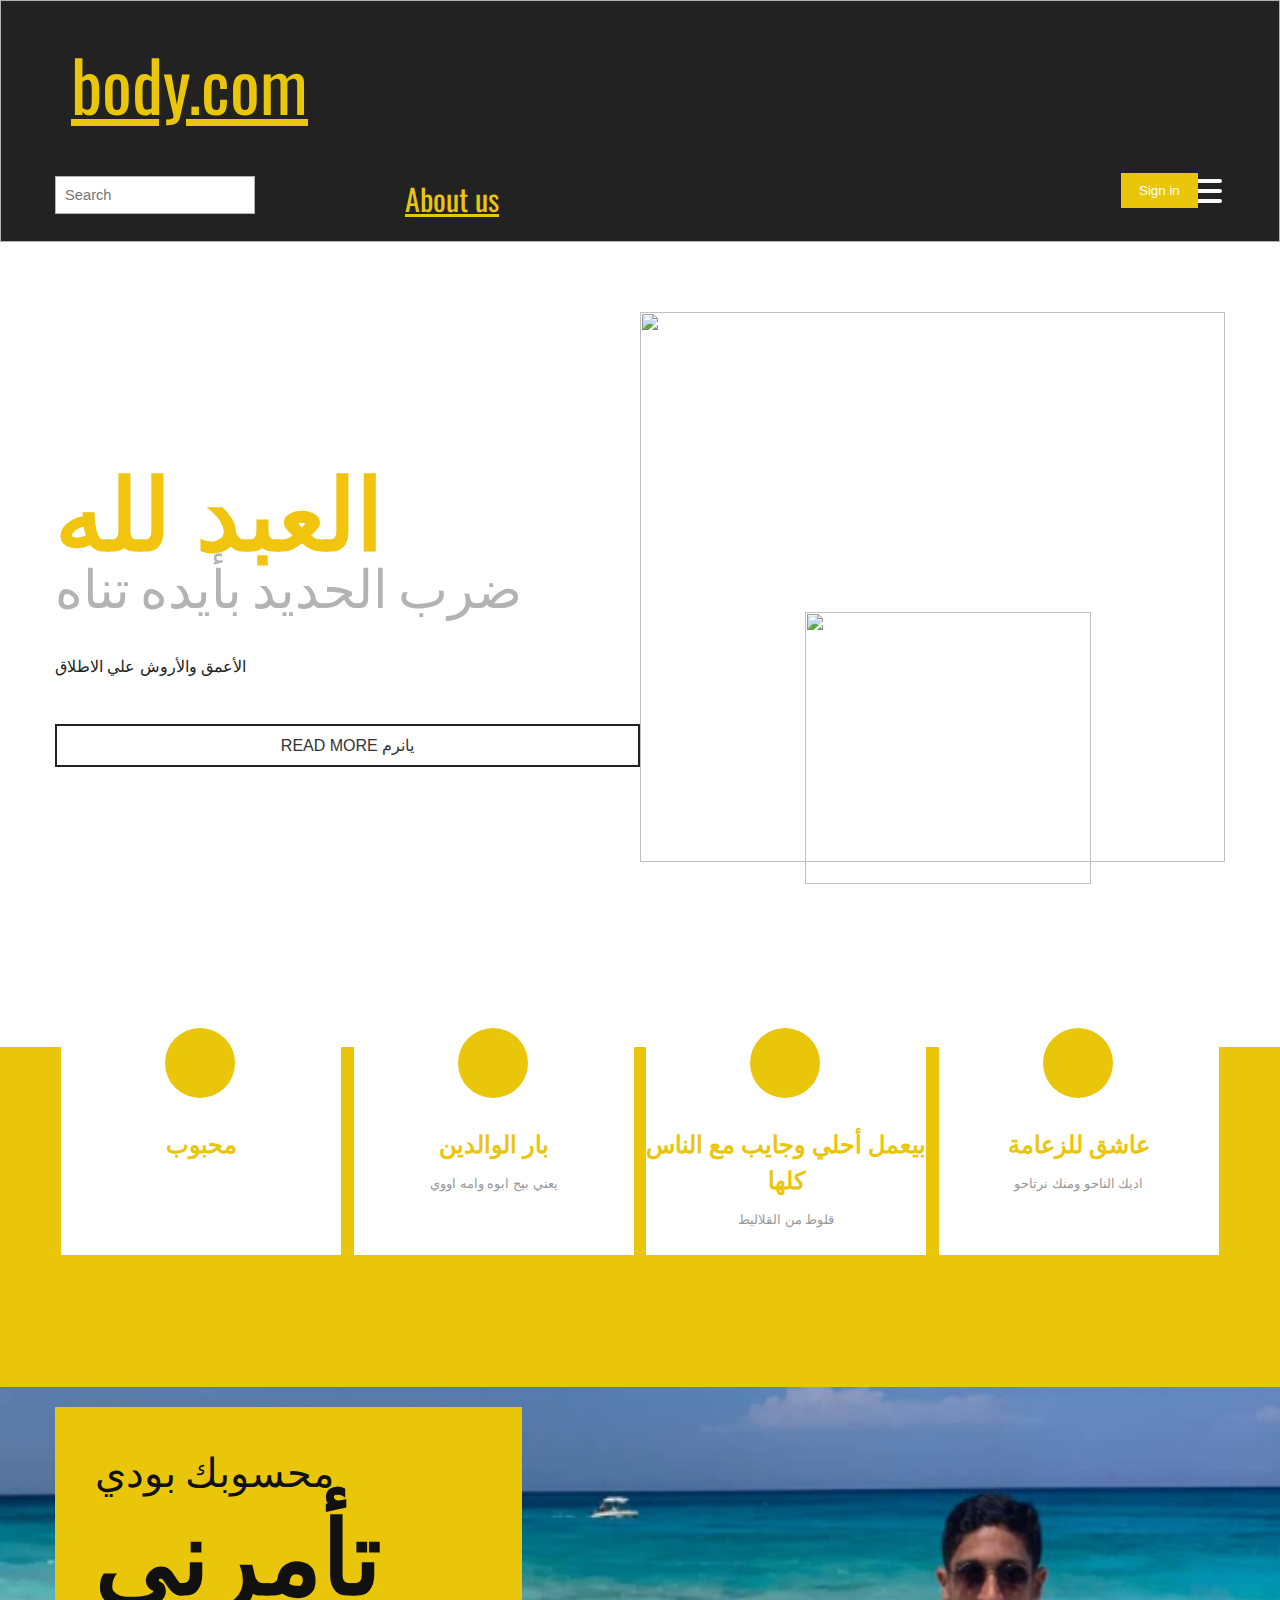
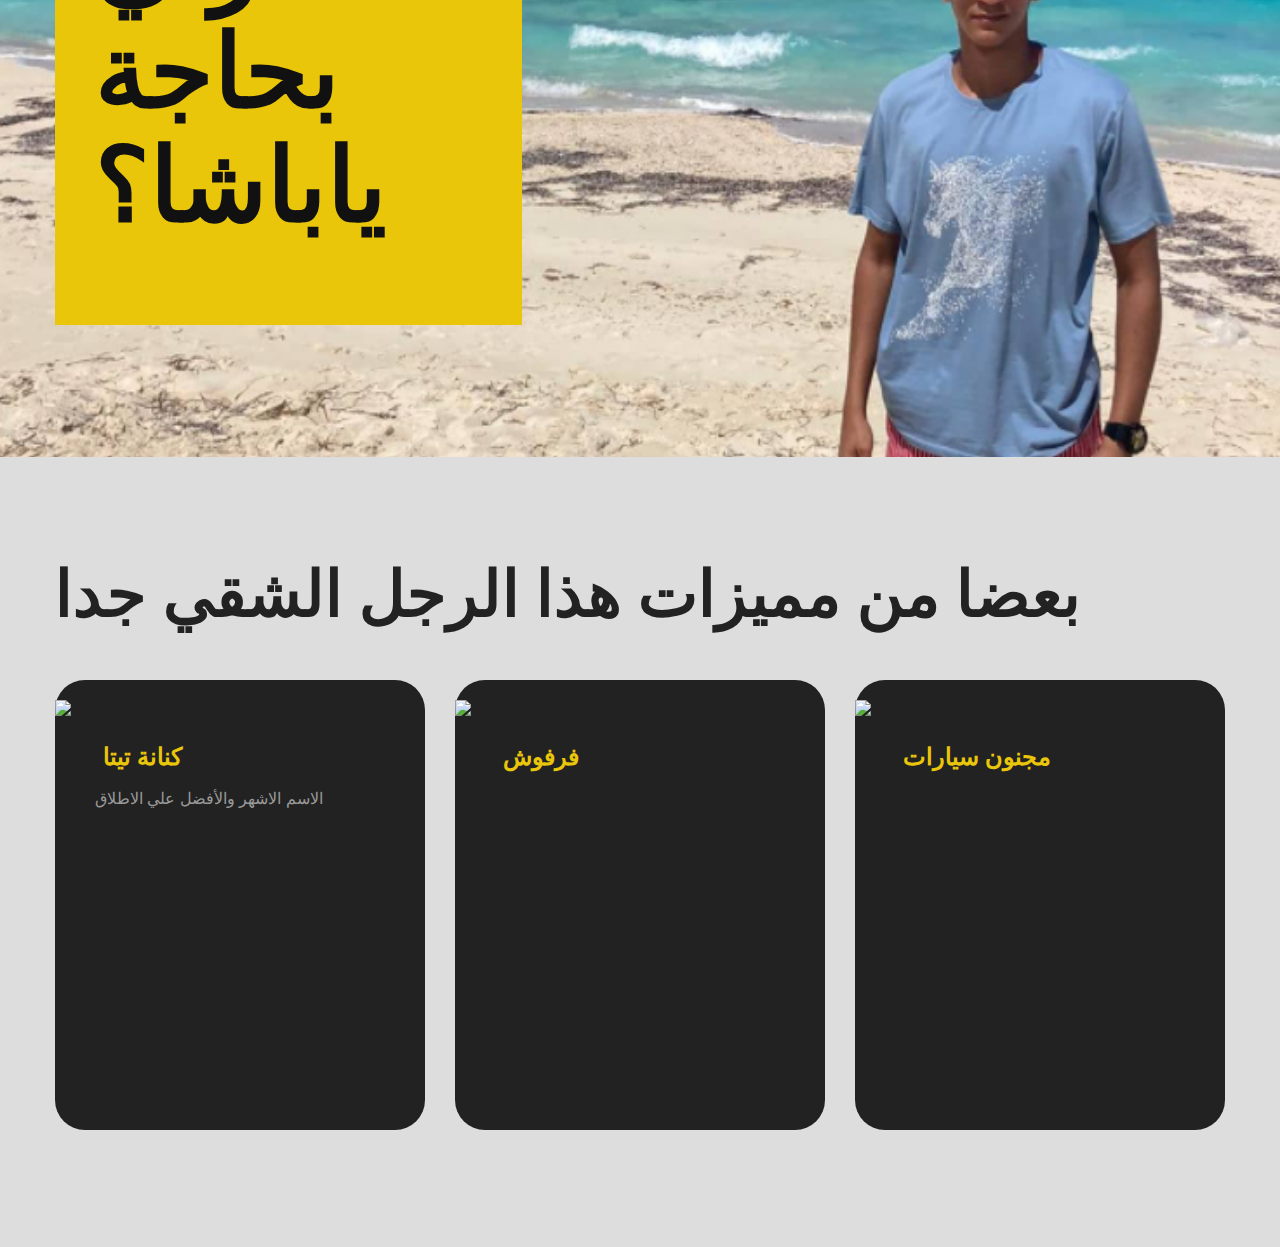
==== body.com.html @ af5f7083 "body for fun" ====
<!DOCTYPE html>
<html>
  <head>
    <meta charset="UTF-8" />
    <meta name="viewport" content="width=device-width, intial-scale=1.0" />
    <link rel="stylesheet" href="./css/stylesheet.css" />
    <link
      href="https://fonts.googleapis.com/css?family=Oswald"
      rel="stylesheet"
    />

    <title>body.com</title>
  </head>
  <body>
      <!-- Star Head -->

      <div class="head">
          <div class="logo2">
              <a href="fixer.com.html" class="logo" style=" font-size: 70px; color: #eac60b; position: relative; left: 50px; top: 10px;">body.com</a>
          </div>
          <a href="login.html"><button type="submit" class="signbutton">Sign in</button></a>
          <div class="cont">
              <label for="search"> <i class="fas fa-search"></i> </label>
              <input id="search" type="search" placeholder="&nbsp;Search" />
              <div class="menu">

                  <div></div>
                  <div></div>
                  <div></div>
              </div>
              <a href="second html about us.html" style="color: #eac60b; font-size:30px; position:relative;left:150px;">About us</a>
          </div>
      </div>
      <!-- End Head -->
      <!-- Start Home Repaire -->
      <div class="home">
          <div class="cont">
              <div class="text">
                  <h1>العبد لله</h1>
                  <h2>ضرب الحديد بأيده تناه</h2>
                  <p>
                      الأعمق والأروش علي الاطلاق
                  </p>
                  <button>Read More يانرم</button>
              </div>
              <div class="picture">
                  <img src="photo.png" alt="" />
                  <img class="over" src="gym.png" alt="" />
              </div>
          </div>
      </div>
      <!-- End Home Repaire -->
      <div class="clear"></div>
      <!-- Start Features -->
      <div class="features">
          <div class="cont">
              <div>
                  <div class="ico"><i class="fas fa-broom"></i></div>
                  محبوب
                  <p>

                  </p>
              </div>
              <div>
                  <div class="ico"><i class="fas fa-paint-roller"></i></div>
                بار الوالدين
                  <p>
                    يعني بيح ابوه وامه اووي
                  </p>
              </div>
              <div>
                  <div class="ico"><i class="fas fa-lightbulb"></i></div>
                بيعمل أحلي وجايب مع الناس كلها
                  <p>
                      قلوط من القلاليط
                  </p>
              </div>
              <div>
                  <div class="ico"><i class="fas fa-home"></i></div>
                  عاشق للزعامة
                  <p>
                    اديك الناحو ومنك نرتاحو
                  </p>
              </div>
          </div>
      </div>

      <!-- End Features -->

      <!-- Start How -->
      <div class="how">
          <div class="cont">
              <div>
                  <span>محسوبك بودي </span>
                  <span></span>
                  تأمرني بحاجة ياباشا؟
              </div>

          </div>
      </div>
      <!-- End How -->
      <!-- Start popular -->
      <div class="popular">
          <div class="cont">
              <h1>                بعضا من مميزات هذا الرجل الشقي جدا
            </h1>
              <p>
              </p>
              <div>
                  <div>
                      <img src="shakl.png" />
                      &nbsp;&nbsp;&nbsp;&nbsp;&nbsp;&nbsp;&nbsp;&nbsp;كنانة تيتا
                      <p>
                      الاسم الاشهر والأفضل علي الاطلاق
                      </p>
                  </div>
                  <div>
                      <img src="new.png" />
                      &nbsp;&nbsp;&nbsp;&nbsp;&nbsp;&nbsp;&nbsp;&nbsp;فرفوش
                      <p>
                      </p>
                  </div>
                  <div>
                      <img src="car2.png" />
                      &nbsp;&nbsp;&nbsp;&nbsp;&nbsp;&nbsp;&nbsp;&nbsp;مجنون سيارات
                      <p>

                      </p>
                  </div>
              </div>

          </div>
      </div>
      <!-- End popular -->
      <script src="code.js"></script>


  </body>
</html>
---- css/stylesheet.css ----
.newform {
position:relative;

}
form {
    border: 5px solid #eac60b;
    height:800px;
    background-color:#222 ;
}

/* Full-width inputs */
input[type=text], input[type=password] {
    width: 100%;
    padding: 12px 20px;
    margin: 8px 0;
    display: inline-block;
    border: 1px solid #ccc;
    box-sizing: border-box;
}

/* Set a style for all buttons */
button {
    background-color: #eac60b;
    ;
    color: white;
    padding: 14px 20px;
    margin: 8px 0;
    border: none;
    cursor: pointer;
    width: 100%;
}

    /* Add a hover effect for buttons */
    button:hover {
        opacity: 0.8;
    }

/* Extra style for the cancel button (yellwo) */
.cancelbtn {
    width:auto;
    position:relative;
    left:620px;
    padding: 10px 18px;
    background-color: #eac60b;
}

/* Center the avatar image inside this container */
.imgcontainer {
    text-align: center;
    margin: 24px 0 12px 0;
}

/* Avatar image */
img.avatar {
    width: 40%;
    border-radius: 50%;
}

/* Add padding to containers */
.container {
    padding: 16px;
}

/* The "Forgot password" text */
span.psw {
    float: right;
    padding-top: 16px;
}

/* Change styles for span and cancel button on extra small screens */
@media screen and (max-width: 300px) {
    span.psw {
        display: block;
        float: none;
    }


}
/*sign in button */
.signbutton {
    width: auto;
    position: relative;
    left: 1100px;
    bottom:-40px;
    padding: 10px 18px;
    background-color: #eac60b;
}


------------------------------------------------------
.abuelmkarem {
color:aliceblue;

}
.logo {
    font-size: 70px;
    color: #f3f3f3;
    position: relative;
    left: 50px;
    top: 10px;
}
.logo2{

    background-color: #222;
}

body {
  font-family: "Oswald";
  margin: 0px;
  padding: 0px;
  height: 400px;
}
.cont {
  width: 1170px;
  margin: auto;
}
/*Star Head*/
.head {
    padding: 20px 20px;
    border: 1px solid #b3b3b3;
    background-color: #222;
}
.head input {
  background-color: white;
  width: 200px;
  border: 1px #b3b3b3 solid;
  color: #b3b3b3;
  font-size: 11pt;
  float: left;
  padding: 10px 5px;
  font-weight: lighter;
}
.head i {
  position: relative;
  bottom: -6px;
  left: -2%;
  color: #b3b3b3;
}
.head i:hover {
  opacity: 80%;
  cursor: pointer;
}
.menu {
  width: 50px;
  float: right;
}
.head .menu div {
    display: inline;
    width: 40px;
    height: 4px;
    background-color: #fafafa;
    border-radius: 2px;
    margin: 3px;
    float: right;
}
.menu:hover {
  opacity: 80%;
  cursor: pointer;
}
/*End Head*/

/*Start Home Repaire*/
.home {
  padding-top: 70px;
}
.text {
  width: 50%;
  float: left;
  display: inline-block;
}
.home .cont .text h1 {
  font-size: 74pt;
  text-transform: uppercase;
  color: #f1c50e;
  font-weight: bold;
  margin-bottom: 0px;
  margin-top: 120px;
  font-family: "Oswald";
}
.home .cont .text h2 {
  font-size: 40pt;
  color: #b3b3b3;
  margin-top: 0px;
  margin-bottom: 15px;
  padding-bottom: 48px;
  font-weight: lighter;
  line-height: 10px;
}
.home .cont .text p {
  width: 95%;
  margin-right: 5%;
}
.home .cont .picture {
  width: 50%;
  float: right;
  display: inline-block;
  position: relative;
}
.home .cont .picture img {
  width: 100%;
  margin: 0px;
  height: 550px;
}
.home .cont .picture .over {
  position: absolute;
  top: 300px;
  right: 11px;
  width: 70%;
  height: 70%;
}
.home .cont .text button {
  background: none;
  padding: 10px 30px;
  font-size: 12pt;
  border: 2px solid #222;
  color: #333;
  text-transform: uppercase;
  border-radius: 0px;
}

/*End Home Repaire*/

/*Start Features*/
.features {
  margin-top: 180px;
  height: 340px;
  background-color: #eac60b;
}
.features .cont {
  display: flex;
  flex-direction: row;
  justify-content: space-around;
}
.features .cont > div {
  background-color: white;
  width: 280px;
  padding-top: 60px;
  text-align: center;
  font-size: 18pt;
  font-weight: bold;
  color: #eac60b;
  text-transform: uppercase;
}
.features .cont div p {
  text-align: center;
  font-size: 10pt;
  font-weight: initial;
  color: #999;
  padding: 0px 10px 10px;
  text-transform: initial;
  text-align: 1.2;
}
.features .cont div .ico {
  font-size: 30pt;
  height: 70px;
  width: 70px;
  color: #222;
  background-color: #eac60b;
  line-height: 70px;
  border-radius: 50%;
  text-align: center;
  margin-left: 104px;
  margin-top: -79px;
  margin-bottom: 26px;
}

/*End Features*/

/* Start About US */
.about {
  height: 400px;
  background-color: #e5e5e5;
  padding: 40px;
}
.about .cont {
  color: #111111;
  font-size: 80px;
  text-align: center;
}
.about .cont p {
  text-align: 1.3;
  font-size: 20px;
  width: 70%;
  margin: 50px auto -25px;
  font-weight: lighter;
  padding-bottom: 0px;
}
.about .cont button {
  background: #eac60b;
  padding: 13px 30px;
  font-size: 12pt;
  border: none;
  color: #333;
  text-transform: uppercase;
  border-radius: 0px;
}
/* End About Us */

/* Start How */
.how {
  background-image: url(../bfmin.jpg);
  height: 650px;
  background-size: 100% 750px;
  padding-top: 20px;
}
.how .cont div span {
  background-color: #eac60b;
  text-transform: initial;
  font-size: 40px;
  letter-spacing: 10px;
  display: block;
  font-weight: initial;
}

.how .cont div {
  height: 438px;
  width: 387px;
  background-color: #eac60b;
  margin-top: 0px;
  text-transform: uppercase;
  font-size: 103px;
  font-weight: bold;
  line-height: 1.1;
  padding: 40px 40px;
  color: #111111;
  word-spacing: 1.1;
}
.how .cont > p {
  color: white;
  margin-top: 35px;
}
.how .cont p a {
  color: #eac60b;
  text-decoration: none;
  font-weight: bold;
}

/* End How */

/* Start popular */
.popular {
  background-color: #ddd;
  background-image: url(../fffmin.jpg);
  height: 750px;
  background-size: 100% 800px;
  padding-top: 40px;
}
.popular .cont h1 {
  font-size: 4em;
  margin-bottom: 0px;
  color: #222;
}

.popular .cont p {
  color: black;
  margin-top: 10px;
  width: 78%;
}
.popular .cont > div {
  display: flex;
  flex-direction: row;
  justify-content: space-between;
  height: 450px;
  font-weight: bold;
  color: #eac60b;
  text-transform: uppercase;
  font-size: 24px;
}

.popular .cont div p {
  font-size: 12pt;
  font-weight: initial;
  color: #999;
  padding: 13px 10px 10px;
  text-transform: initial;
  text-align: 1.3;
  margin: 0px 30px;
}
.popular .cont div img {
  display: block;
  margin: 20px auto;
}

.popular .cont > div div {
  background-color: #222;
  border-radius: 30px;
  width: 370px;
}

.popular .cont p a {
  color: #151619;
  text-decoration: none;
  font-weight: bold;
}

/* End popular */

p {
  color: #222;
  font-family: Arial;
  line-height: 1.7;
  padding-bottom: 20px;
}
.clear {
  clear: both;
}
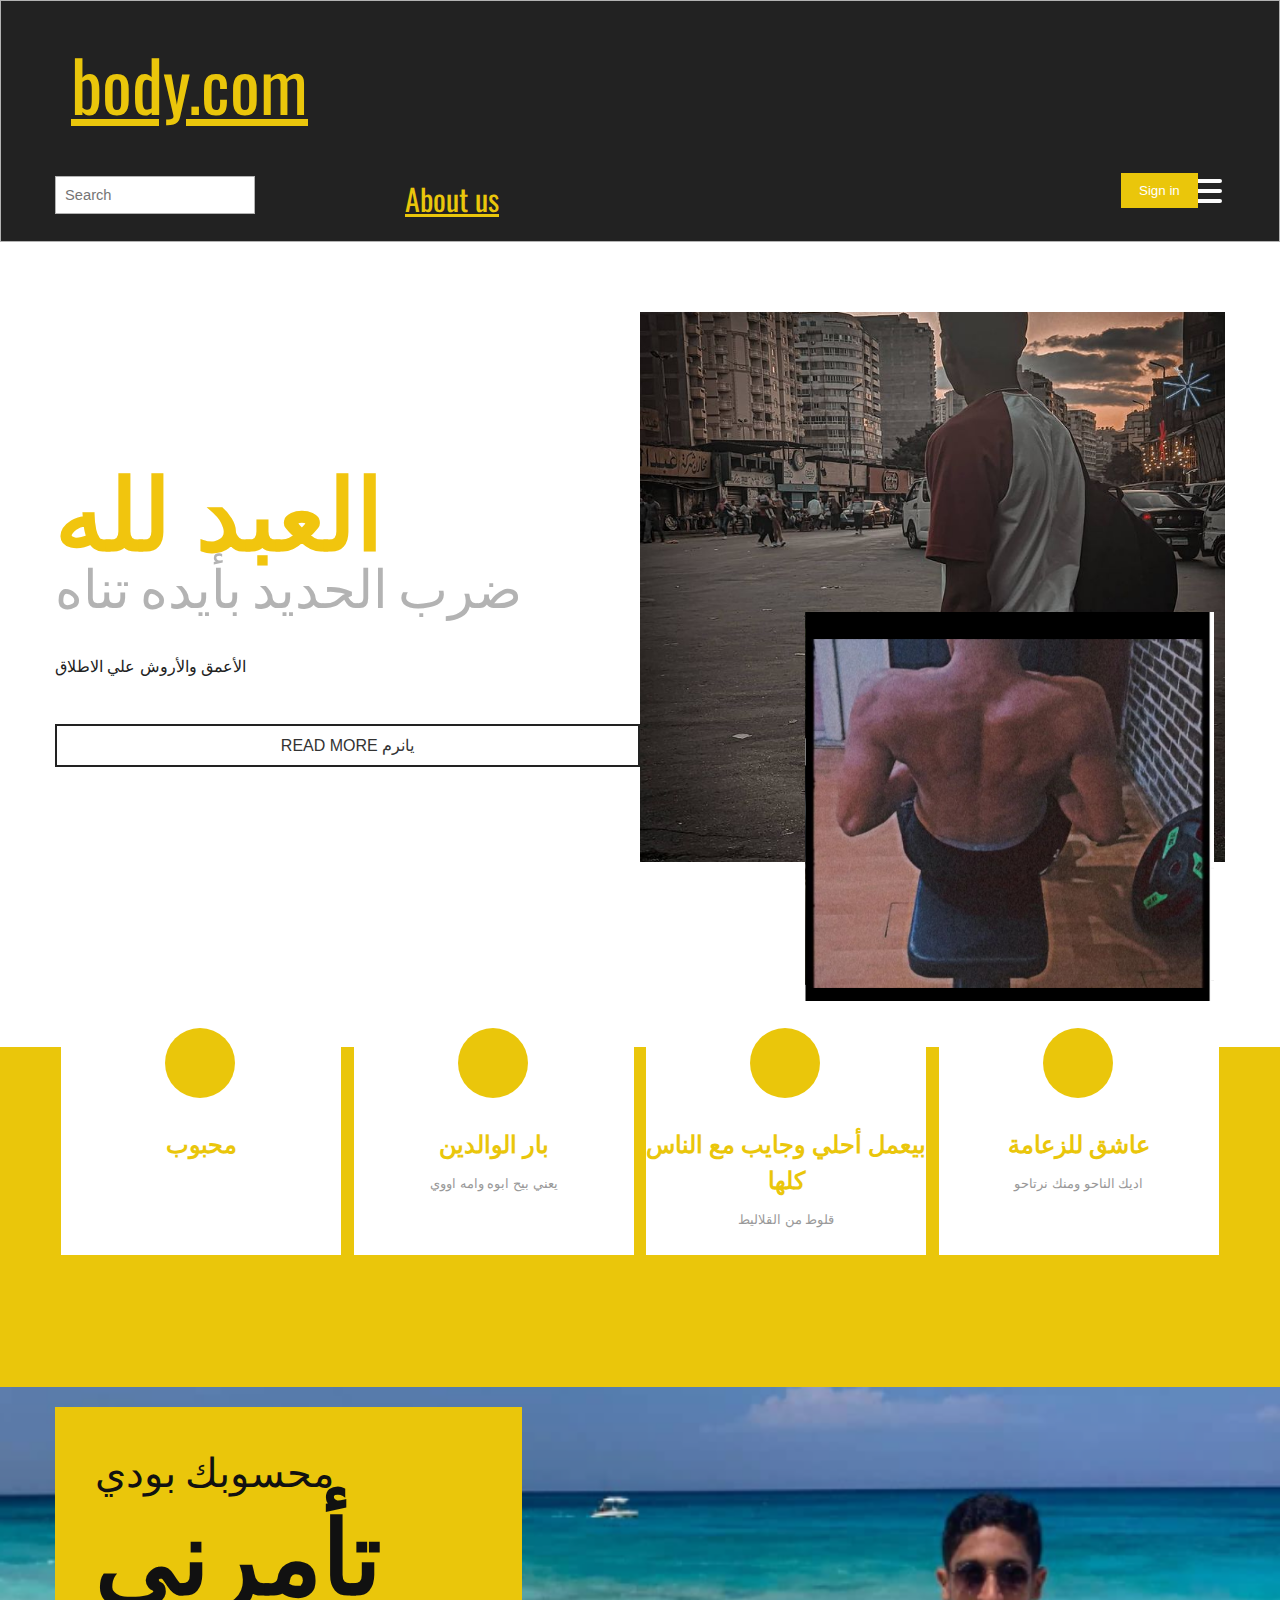
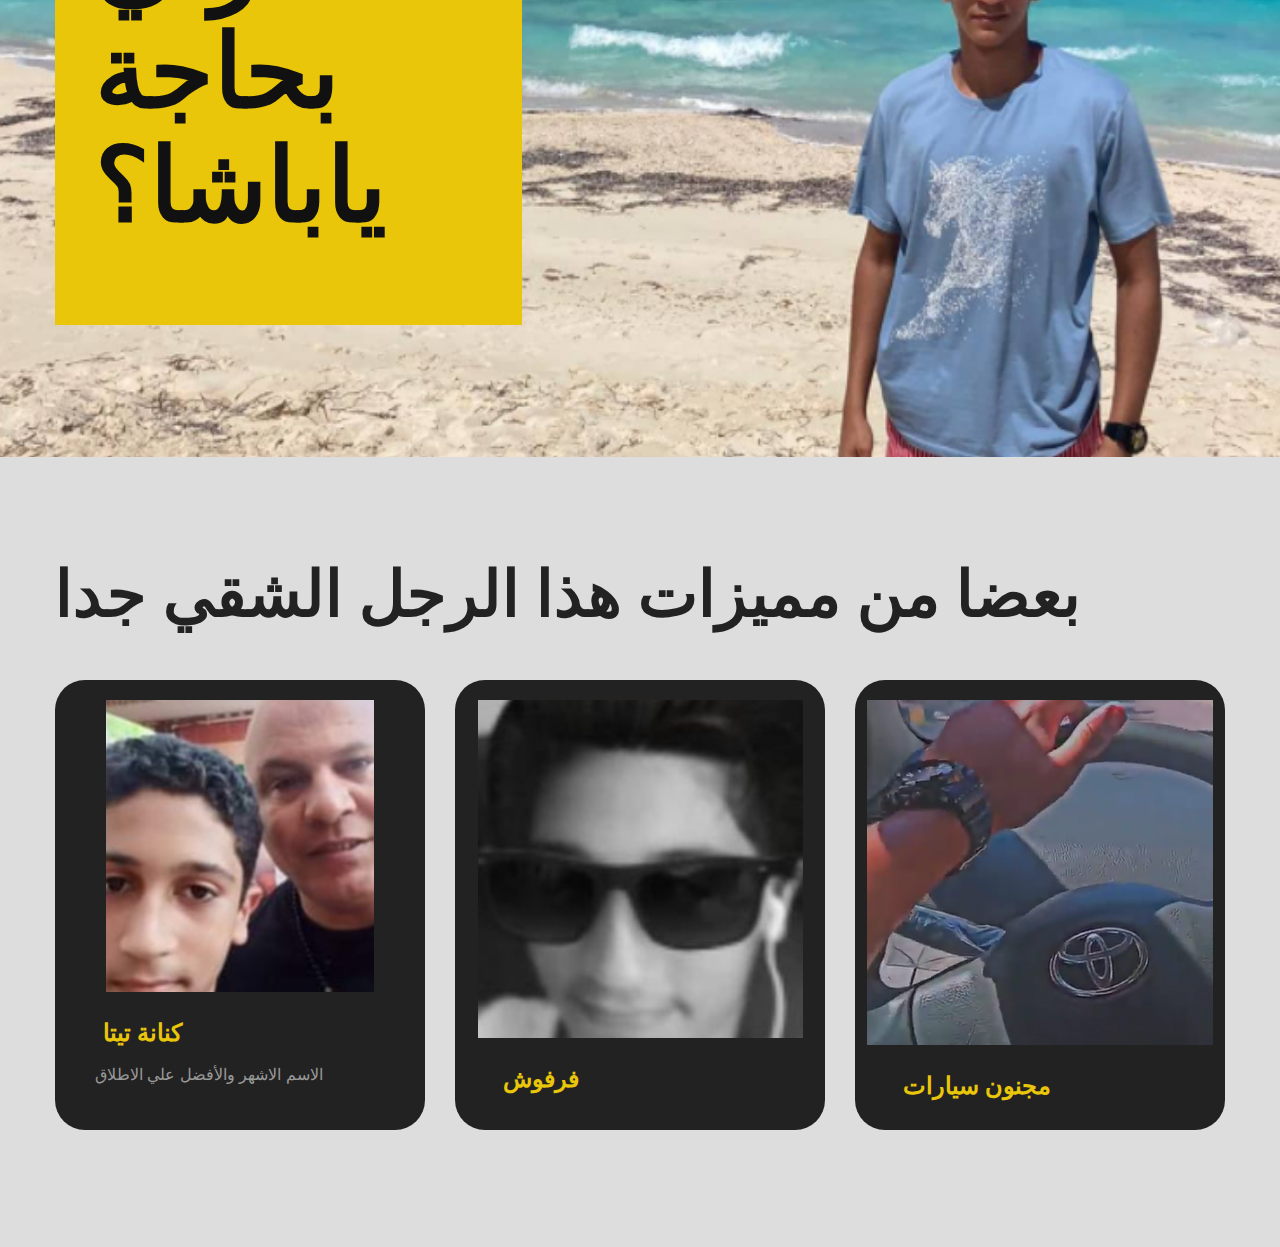
==== commit ffd1102d: "new photos format" ====
--- a/body.com.html
+++ b/body.com.html
@@ -44,8 +44,8 @@
                   <button>Read More يانرم</button>
               </div>
               <div class="picture">
-                  <img src="photo.png" alt="" />
-                  <img class="over" src="gym.png" alt="" />
+                  <img src="photo.jpg" alt="" />
+                  <img class="over" src="gym.jpg" alt="" />
               </div>
           </div>
       </div>
@@ -108,20 +108,20 @@
               </p>
               <div>
                   <div>
-                      <img src="shakl.png" />
+                      <img src="shakl.jpg" />
                       &nbsp;&nbsp;&nbsp;&nbsp;&nbsp;&nbsp;&nbsp;&nbsp;كنانة تيتا
                       <p>
                       الاسم الاشهر والأفضل علي الاطلاق
                       </p>
                   </div>
                   <div>
-                      <img src="new.png" />
+                      <img src="new.jpg" />
                       &nbsp;&nbsp;&nbsp;&nbsp;&nbsp;&nbsp;&nbsp;&nbsp;فرفوش
                       <p>
                       </p>
                   </div>
                   <div>
-                      <img src="car2.png" />
+                      <img src="car2.jpg" />
                       &nbsp;&nbsp;&nbsp;&nbsp;&nbsp;&nbsp;&nbsp;&nbsp;مجنون سيارات
                       <p>
 
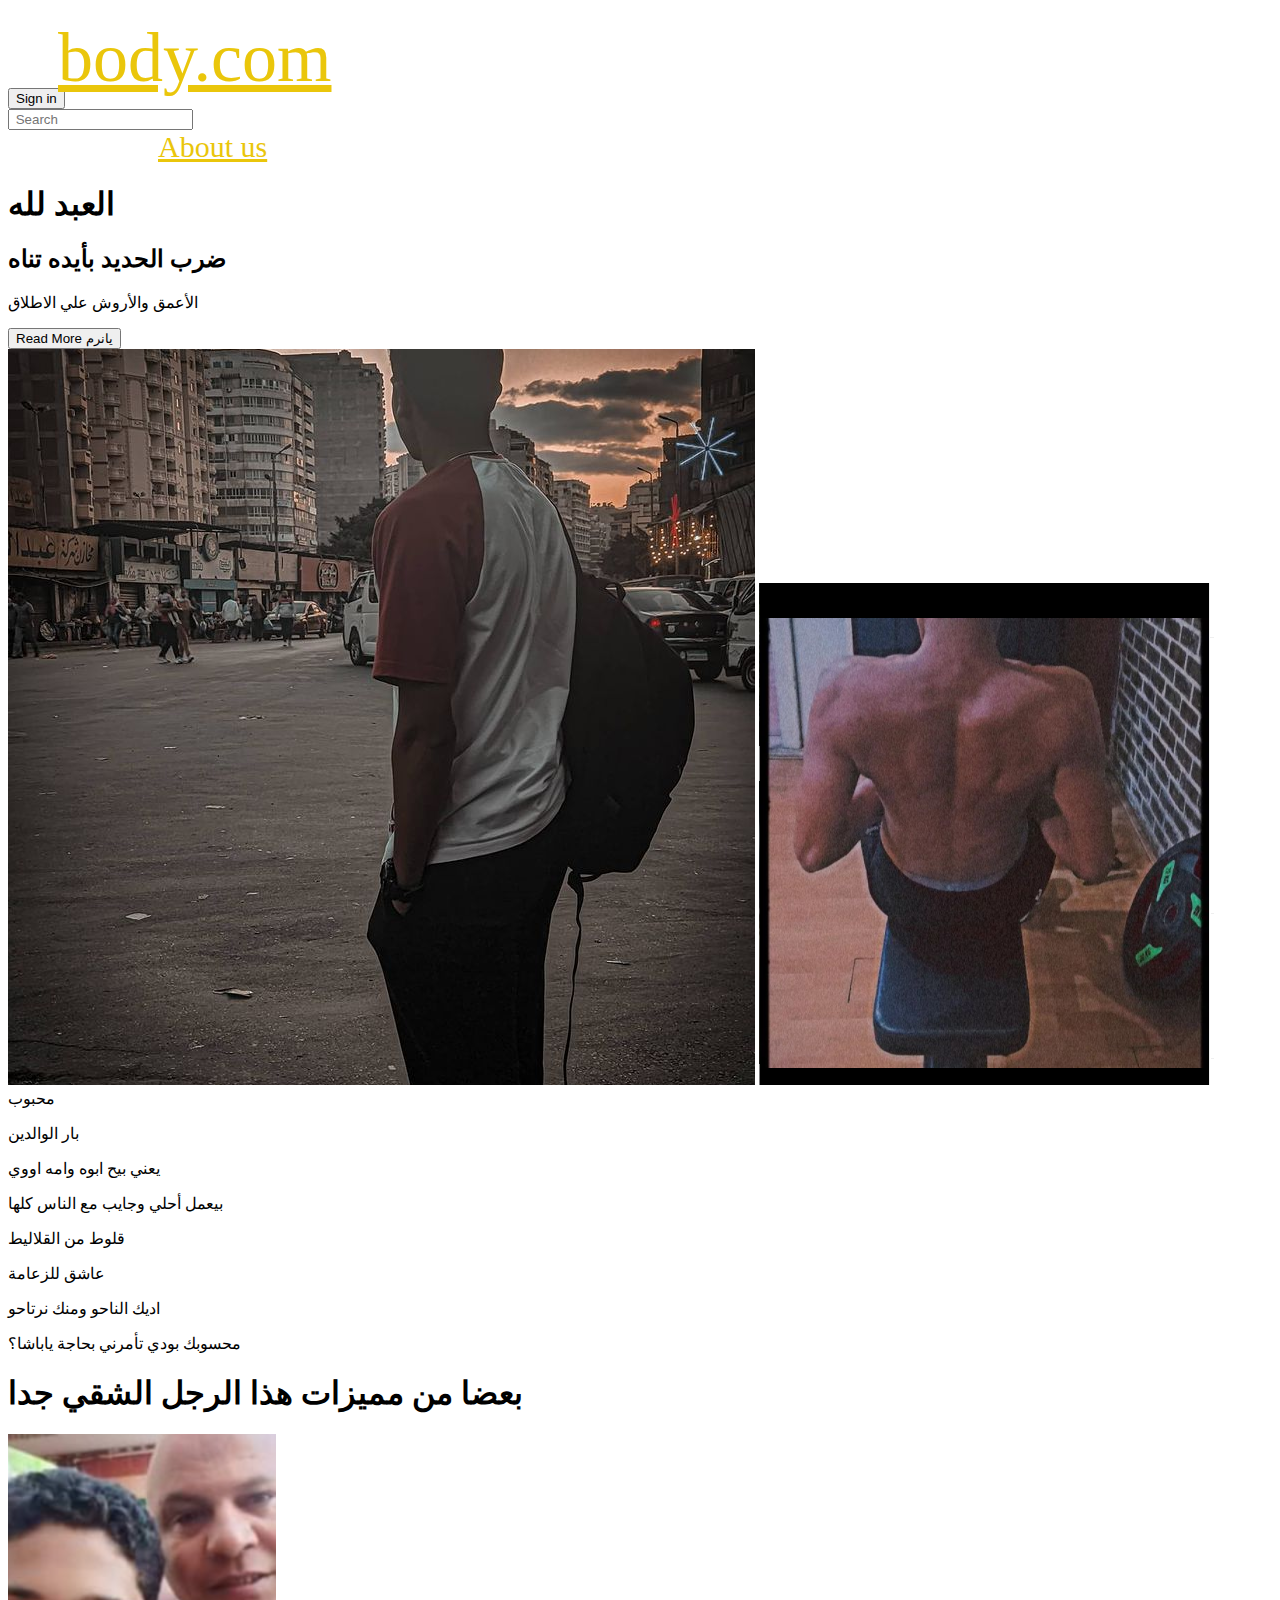
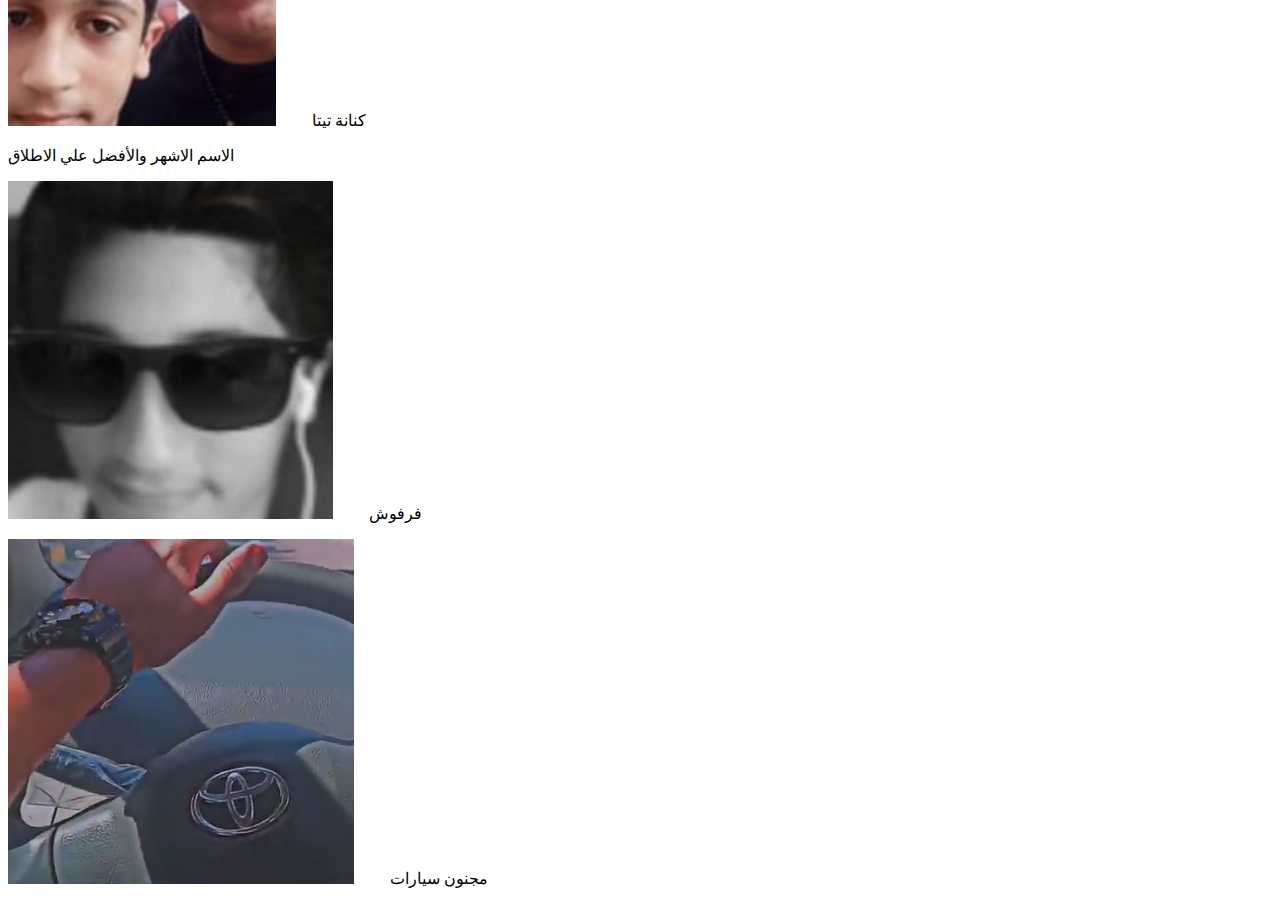
==== commit c13eb554: "right edit" ====
--- a/body.com.html
+++ b/body.com.html
@@ -3,7 +3,7 @@
   <head>
     <meta charset="UTF-8" />
     <meta name="viewport" content="width=device-width, intial-scale=1.0" />
-    <link rel="stylesheet" href="./css/stylesheet.css" />
+    <link rel="stylesheet" href="./stylesheet.css" />
     <link
       href="https://fonts.googleapis.com/css?family=Oswald"
       rel="stylesheet"
